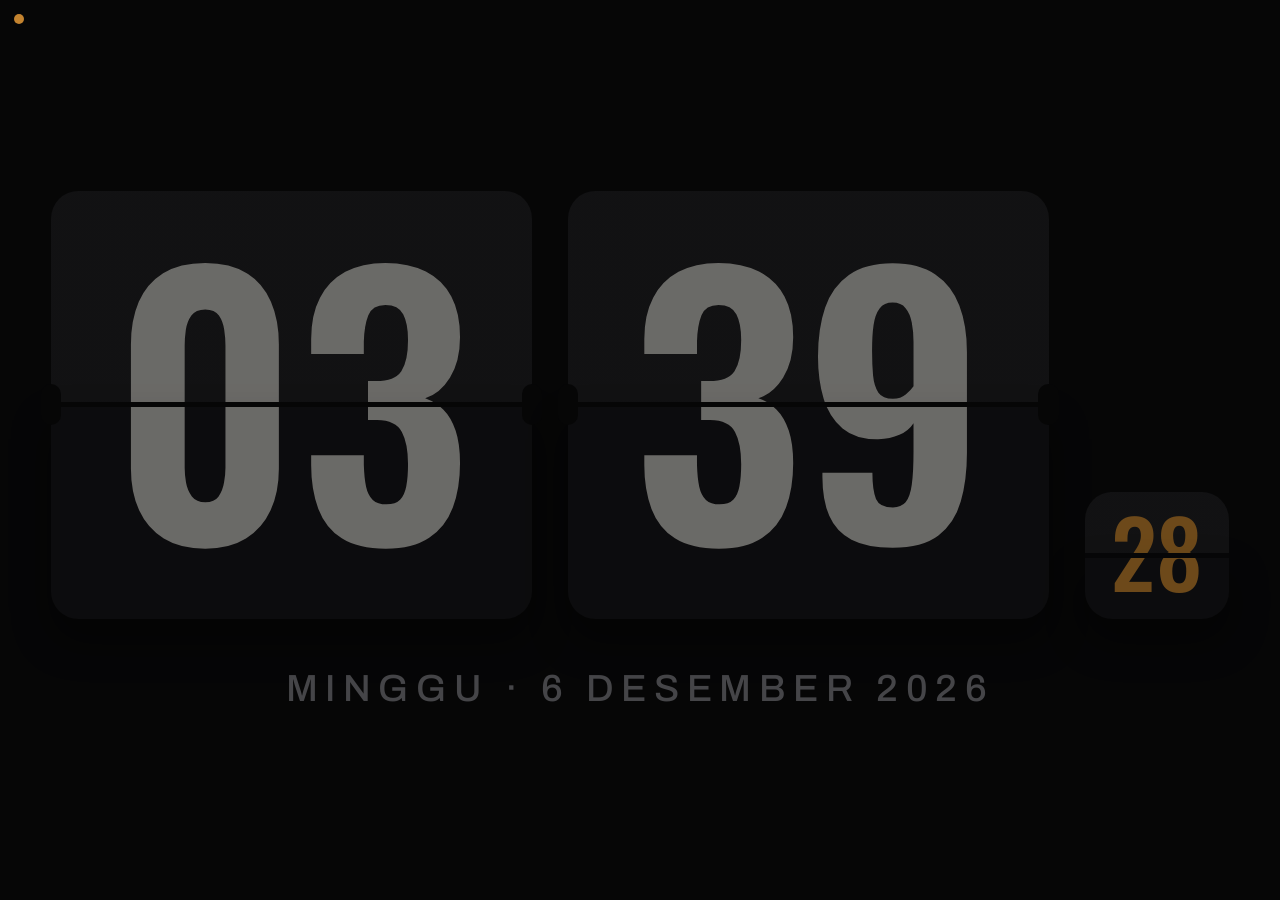
==== app/src/main/assets/www/index.html @ d1080f24 "Add files via upload" ====
<!doctype html>
<html lang="id">
<head>
<meta charset="utf-8">
<meta name="viewport" content="width=device-width, initial-scale=1, maximum-scale=1, user-scalable=no, viewport-fit=cover">
<title>Tablet Play</title>
<link rel="stylesheet" href="style.css">
</head>
<body>

<div id="stage">
  <div id="clock">
    <div id="cards">
      <div class="card" id="cardH"></div>
      <div class="card" id="cardM"></div>
      <div id="secwrap">
        <div id="ampm"></div>
        <div class="card small" id="cardS"></div>
      </div>
    </div>
    <div id="info">
      <div id="dateLine"></div>
      <div id="customWrap">
        <span id="speakBadge" aria-hidden="true"><svg viewBox="0 0 24 24" fill="none" stroke="currentColor" stroke-width="2.2" stroke-linecap="round" stroke-linejoin="round"><path d="M11 5L6 9H2v6h4l5 4z"/><path d="M15.5 8.5a5 5 0 0 1 0 7"/><path d="M19 5a10 10 0 0 1 0 14"/></svg></span>
        <div id="customLine"></div>
      </div>
    </div>
  </div>
  <div id="dim"></div>
  <div id="netdot" title="Remote terputus"></div>
  <button id="gear" aria-label="Buka pengaturan">
    <svg viewBox="0 0 24 24" width="28" height="28" fill="none" stroke="currentColor" stroke-width="2" stroke-linecap="round" stroke-linejoin="round"><circle cx="12" cy="12" r="3"/><path d="M19.4 15a1.7 1.7 0 0 0 .3 1.8l.1.1a2 2 0 1 1-2.8 2.8l-.1-.1a1.7 1.7 0 0 0-1.8-.3 1.7 1.7 0 0 0-1 1.5V21a2 2 0 1 1-4 0v-.1a1.7 1.7 0 0 0-1.1-1.5 1.7 1.7 0 0 0-1.8.3l-.1.1a2 2 0 1 1-2.8-2.8l.1-.1a1.7 1.7 0 0 0 .3-1.8 1.7 1.7 0 0 0-1.5-1H3a2 2 0 1 1 0-4h.1a1.7 1.7 0 0 0 1.5-1.1 1.7 1.7 0 0 0-.3-1.8l-.1-.1a2 2 0 1 1 2.8-2.8l.1.1a1.7 1.7 0 0 0 1.8.3H9a1.7 1.7 0 0 0 1-1.5V3a2 2 0 1 1 4 0v.1a1.7 1.7 0 0 0 1 1.5 1.7 1.7 0 0 0 1.8-.3l.1-.1a2 2 0 1 1 2.8 2.8l-.1.1a1.7 1.7 0 0 0-.3 1.8V9a1.7 1.7 0 0 0 1.5 1H21a2 2 0 1 1 0 4h-.1a1.7 1.7 0 0 0-1.5 1z"/></svg>
  </button>
</div>

<div id="panel" class="hidden" role="dialog" aria-label="Pengaturan">
  <div class="phead">
    <button class="iconbtn" id="closeBtn" aria-label="Tutup pengaturan">
      <svg viewBox="0 0 24 24" width="24" height="24" fill="none" stroke="currentColor" stroke-width="2" stroke-linecap="round"><path d="M18 6L6 18M6 6l12 12"/></svg>
    </button>
    <div class="ptitle">Pengaturan</div>
  </div>

  <div class="pbody">

    <section>
      <h3>Tema cepat</h3>
      <div class="seg" id="themeSeg"></div>
    </section>

    <section>
      <h3>Warna</h3>
      <div class="box" id="colorBox"></div>
    </section>

    <section>
      <h3>Teks kustom</h3>
      <div class="box pad">
        <label class="row">
          <div class="rtxt"><div class="rl">Tampilkan teks kustom</div><div class="rd">Muncul di bawah hari dan tanggal; jam mengecil otomatis</div></div>
          <input type="checkbox" class="sw" id="customOn">
        </label>
        <label for="customText" class="lbl">Isi teks (maks. 60 huruf)</label>
        <input id="customText" type="text" class="txt" maxlength="60" placeholder="Contoh: ZERO ACCIDENT · UTAMAKAN K3">
      </div>
    </section>

    <section>
      <h3>Remote via internet</h3>
      <div class="box pad">
        <label class="row">
          <div class="rtxt"><div class="rl">Izinkan remote</div><div class="rd">Teks dan warna bisa diubah dari HP/PC di mana saja</div></div>
          <input type="checkbox" class="sw" id="remoteOn">
        </label>
        <div id="remoteDetail">
          <div class="remote-grid">
            <div id="qr" class="qr" aria-label="QR code halaman remote"></div>
            <div class="rinfo">
              <label for="devName" class="lbl">Nama tablet</label>
              <input id="devName" type="text" class="txt" maxlength="30" placeholder="Contoh: Tablet Lobby">
              <div class="lbl" style="margin-top:10px">Kode perangkat</div>
              <div id="devCode" class="code"></div>
            </div>
          </div>
          <div class="status"><span id="netDotSmall" class="sdot"></span><span id="netText"></span></div>
          <div class="hint">Scan QR ini dengan HP untuk membuka halaman remote. Siapa pun yang punya link dari QR ini bisa mengubah tulisan, jadi simpan untuk Anda sendiri.</div>
          <details class="adv">
            <summary>Pengaturan lanjutan</summary>
            <label for="dbUrl" class="lbl">Alamat Firebase Realtime Database</label>
            <input id="dbUrl" type="url" class="txt" placeholder="https://xxxx-default-rtdb.asia-southeast1.firebasedatabase.app">
            <label for="remoteUrl" class="lbl">Alamat halaman remote</label>
            <input id="remoteUrl" type="url" class="txt">
            <button class="btn ghost" id="newKeyBtn">Buat kode perangkat baru</button>
            <div class="hint">Kode baru membuat link/QR lama tidak berlaku lagi.</div>
          </details>
        </div>
      </div>
    </section>

    <section>
      <h3>Musik &amp; suara pengumuman</h3>
      <div class="box pad">
        <div class="status"><span id="accDot" class="sdot"></span><span id="accText"></span></div>
        <button class="btn" id="accBtn">Beri izin kontrol musik</button>
        <div class="status"><span id="splitDot" class="sdot"></span><span id="splitText"></span></div>
        <div class="hint">Untuk musik/video di samping jam: buka <b>Recent apps</b> → ketuk ikon Tablet Play → <b>Buka di tampilan layar terpisah</b>, lalu pilih YouTube / YT Music / Spotify di sisi lainnya. Simpan sebagai <b>App pair</b> agar setelah restart cukup sekali ketuk.</div>
        <div class="status"><span id="ttsDot" class="sdot"></span><span id="ttsText"></span></div>
        <button class="btn ghost" id="ttsBtn">Buka pengaturan suara (pasang bahasa Indonesia)</button>
        <button class="btn ghost" id="ttsTest">Tes bel + bacakan teks</button>
      </div>
    </section>

    <section>
      <h3>Tampilan</h3>
      <div class="box" id="toggleBox"></div>
    </section>

    <section>
      <h3>Kecerahan layar</h3>
      <div class="box pad">
        <label class="row">
          <div class="rtxt"><div class="rl">Atur kecerahan manual</div><div class="rd">Matikan untuk mengikuti kecerahan sistem</div></div>
          <input type="checkbox" class="sw" id="brightOn">
        </label>
        <div class="slider">
          <label for="bright" id="brightVal" class="bval">80%</label>
          <input id="bright" type="range" min="5" max="100" step="1">
        </div>
      </div>
    </section>

    <section>
      <h3>Tablet</h3>
      <div class="box pad">
        <label class="row">
          <div class="rtxt"><div class="rl">Buka otomatis saat tablet menyala</div><div class="rd">Setelah mati listrik / restart, jam langsung tampil</div></div>
          <input type="checkbox" class="sw" id="autoOn">
        </label>
        <div id="overlayWarn" class="warn hidden">
          <div>Android versi ini butuh izin <b>"Tampil di atas aplikasi lain"</b> agar jam bisa terbuka sendiri setelah tablet menyala.</div>
          <button class="btn" id="overlayBtn">Buka pengaturan izin</button>
        </div>
      </div>
    </section>

    <div class="ver">Tablet Play v1.1 · ketuk layar untuk memunculkan tombol pengaturan</div>
  </div>
</div>

<script src="config.js"></script>
<script src="qrcode.js"></script>
<script src="app.js"></script>
</body>
</html>
---- app/src/main/assets/www/style.css ----
@font-face { font-family: 'Oswald'; font-weight: 500; src: url('fonts/oswald-latin-500-normal.woff2') format('woff2'); }
@font-face { font-family: 'Oswald'; font-weight: 600; src: url('fonts/oswald-latin-600-normal.woff2') format('woff2'); }
@font-face { font-family: 'Archivo'; font-weight: 500; src: url('fonts/archivo-latin-500-normal.woff2') format('woff2'); }
@font-face { font-family: 'Archivo'; font-weight: 600; src: url('fonts/archivo-latin-600-normal.woff2') format('woff2'); }

:root {
  --bg: #0E0E0F;
  --card: #1C1C1F;
  --text: #ECEAE4;
  --accent: #F2A33A;
  --info: #9A9AA0;
  --custom: #ECEAE4;
  --W: 280px; --H: 250px; --fs: 200px; --r: 16px; --split: 3px; --nw: 12px; --nh: 24px;
  --sW: 84px; --sH: 74px; --sfs: 52px;
}

* { box-sizing: border-box; -webkit-tap-highlight-color: transparent; }
html, body { margin: 0; height: 100%; overflow: hidden; background: var(--bg); }
body { font-family: 'Archivo', sans-serif; user-select: none; -webkit-user-select: none; }

/* ---------- Clock stage ---------- */
#stage {
  position: fixed; left: 0; top: 0; right: 0; bottom: 0;
  background: var(--bg);
  display: flex; align-items: center; justify-content: center;
}
#clock { display: flex; flex-direction: column; align-items: center; }
#cards { display: flex; align-items: center; }
#clock.land #cards { flex-direction: row; }
#clock.port #cards { flex-direction: column; }

#secwrap { display: flex; align-items: center; }
#clock.land #secwrap { flex-direction: column; align-self: flex-end; }
#clock.port #secwrap { flex-direction: row; }
#ampm {
  font-family: 'Archivo', sans-serif; font-weight: 600; letter-spacing: 0.14em;
  color: var(--accent);
}

#info { display: flex; flex-direction: column; align-items: center; text-align: center; }
#dateLine {
  font-weight: 500; letter-spacing: 0.2em; text-transform: uppercase; color: var(--info);
  white-space: nowrap;
}
#customWrap { display: flex; align-items: center; justify-content: center; gap: 0.4em; }
#speakBadge {
  display: none; flex-shrink: 0; width: 1.5em; height: 1.5em; border-radius: 50%;
  background: var(--accent); color: #1A1205; align-items: center; justify-content: center;
  font-size: inherit;
}
#speakBadge svg { width: 62%; height: 62%; }
body.speaking #speakBadge { display: inline-flex; animation: fc-pulse 1s ease-in-out infinite; }
body.speaking #customLine { color: var(--accent); }
@keyframes fc-pulse { 0%,100% { transform: scale(1); } 50% { transform: scale(1.12); } }
#customLine {
  font-weight: 600; letter-spacing: 0.02em; line-height: 1.25; color: var(--custom);
  overflow-wrap: anywhere;
}

/* ---------- Flip card ---------- */
.card {
  position: relative; width: var(--W); height: var(--H);
  perspective: calc(var(--H) * 4);
  font-family: 'Oswald', sans-serif; font-weight: 600;
}
.card.small { width: var(--sW); height: var(--sH); font-weight: 500; }
.card .h, .card .leaf {
  position: absolute; left: 0; width: 100%; height: 50%; overflow: hidden;
  background-color: var(--card);
  backface-visibility: hidden; -webkit-backface-visibility: hidden;
}
.card .top, .card .ltop {
  top: 0; border-radius: var(--r) var(--r) 0 0; transform-origin: 50% 100%;
  background-image: linear-gradient(rgba(255,255,255,0.05), rgba(255,255,255,0.05));
}
.card .bot, .card .lbot { bottom: 0; border-radius: 0 0 var(--r) var(--r); transform-origin: 50% 0; }
.card .bot { box-shadow: 0 calc(var(--H) * 0.05) calc(var(--H) * 0.09) rgba(0,0,0,0.35); }
.card span {
  display: block; width: 100%; height: var(--H); line-height: var(--H);
  text-align: center; font-size: var(--fs); color: var(--text);
  font-variant-numeric: tabular-nums;
  position: relative; top: calc(var(--H) * -0.035);
}
.card .bot span, .card .lbot span { transform: translateY(-50%); }
.card.small span { height: var(--sH); line-height: var(--sH); font-size: var(--sfs); color: var(--accent); top: calc(var(--sH) * -0.035); }

.card .leaf { display: none; z-index: 2; }
.card.flip .leaf { display: block; }
.card.flip .ltop { animation: fc-top 0.28s ease-in forwards; }
.card.flip .lbot { transform: rotateX(90deg); animation: fc-bot 0.28s ease-out 0.28s forwards; }
@keyframes fc-top { from { transform: rotateX(0deg); } to { transform: rotateX(-90deg); } }
@keyframes fc-bot { from { transform: rotateX(90deg); } to { transform: rotateX(0deg); } }

.card .split {
  position: absolute; left: 0; right: 0; top: calc(50% - var(--split) / 2);
  height: var(--split); background: var(--bg); z-index: 3;
}
.card .notch {
  position: absolute; top: calc(50% - var(--nh) / 2); width: var(--nw); height: var(--nh);
  border-radius: calc(var(--nw) / 2); background: var(--bg); z-index: 3;
}
.card .notch.l { left: calc(var(--nw) / -2); }
.card .notch.r { right: calc(var(--nw) / -2); }
.card.small .notch { display: none; }

#dim { position: fixed; left: 0; top: 0; right: 0; bottom: 0; background: #000; opacity: 0; pointer-events: none; transition: opacity 2s; }
#dim.on { opacity: 0.55; }

#netdot {
  position: fixed; left: 14px; top: 14px; width: 10px; height: 10px; border-radius: 5px;
  background: #F2A33A; opacity: 0; transition: opacity .5s; pointer-events: none;
}
#netdot.on { opacity: 0.8; }

#gear {
  position: fixed; right: 18px; top: 18px; width: 56px; height: 56px; border-radius: 28px;
  border: none; background: rgba(40,40,44,0.85); color: #ECEAE4;
  display: flex; align-items: center; justify-content: center; cursor: pointer;
  opacity: 0; pointer-events: none; transition: opacity .3s;
}
#gear.show { opacity: 1; pointer-events: auto; }

/* ---------- Settings panel ---------- */
#panel {
  position: fixed; z-index: 10; background: #121214; color: #ECEAE4;
  display: flex; flex-direction: column;
  box-shadow: 0 0 40px rgba(0,0,0,0.6);
  user-select: text; -webkit-user-select: text;
}
body.land #panel { top: 0; right: 0; bottom: 0; width: min(460px, 50vw); }
body.port #panel { left: 0; right: 0; bottom: 0; height: 62vh; border-radius: 18px 18px 0 0; }
#panel.hidden { display: none; }
body.land.panel-open #stage { right: min(460px, 50vw); }
body.port.panel-open #stage { bottom: 62vh; }

.phead { display: flex; align-items: center; gap: 6px; padding: 12px 14px 6px; flex-shrink: 0; }
.ptitle { font-family: 'Oswald', sans-serif; font-weight: 500; font-size: 26px; }
.iconbtn {
  width: 48px; height: 48px; border: none; background: transparent; color: #ECEAE4;
  display: flex; align-items: center; justify-content: center; border-radius: 24px; cursor: pointer;
}
.iconbtn:active { background: #2A2A2E; }
.pbody { overflow-y: auto; padding: 6px 18px 40px; -webkit-overflow-scrolling: touch; }
section { margin-top: 18px; }
h3 {
  margin: 0 0 8px 4px; font-size: 12px; font-weight: 600; letter-spacing: 0.16em;
  text-transform: uppercase; color: #9A9AA0;
}
.box { background: #1C1C1F; border-radius: 14px; display: flex; flex-direction: column; }
.box.pad { padding: 12px 16px 16px; gap: 10px; }
.row {
  display: flex; align-items: center; gap: 14px; min-height: 56px; cursor: pointer;
}
#toggleBox .row { padding: 10px 16px; border-bottom: 1px solid #2A2A2E; }
#toggleBox .row:last-child { border-bottom: none; }
.rtxt { flex: 1; display: flex; flex-direction: column; gap: 3px; }
.rl { font-size: 16px; font-weight: 500; }
.rd { font-size: 13px; color: #9A9AA0; }
.lbl { font-size: 13px; color: #9A9AA0; display: block; }
.hint { font-size: 12.5px; color: #9A9AA0; line-height: 1.4; }

.sw {
  appearance: none; -webkit-appearance: none; margin: 0; width: 52px; height: 30px; border-radius: 15px;
  background: #3A3A3E; position: relative; cursor: pointer; flex-shrink: 0; transition: background .2s;
}
.sw::after {
  content: ""; position: absolute; left: 3px; top: 3px; width: 24px; height: 24px; border-radius: 12px;
  background: #ECEAE4; transition: transform .2s;
}
.sw:checked { background: #F2A33A; }
.sw:checked::after { transform: translateX(22px); background: #1A1205; }

.txt {
  width: 100%; height: 48px; border-radius: 10px; border: 1px solid #3A3A3E; background: #0E0E0F;
  color: #ECEAE4; font: 500 16px 'Archivo', sans-serif; padding: 0 14px;
}
.txt:disabled { opacity: .4; }
.txt:focus { outline: 2px solid #F2A33A; outline-offset: 1px; }

.seg { display: grid; grid-template-columns: repeat(3, minmax(0, 1fr)); gap: 8px; background: #1C1C1F; padding: 6px; border-radius: 14px; }
.seg button {
  height: 46px; border: none; border-radius: 10px; background: transparent; color: #C8C8CC;
  font: 500 15px 'Archivo', sans-serif; cursor: pointer;
}
.seg button.on { background: #F2A33A; color: #1A1205; font-weight: 600; }

.cgroup { padding: 14px 16px; border-bottom: 1px solid #2A2A2E; display: flex; flex-direction: column; gap: 10px; }
.cgroup:last-child { border-bottom: none; }
.chead { display: flex; justify-content: space-between; align-items: center; }
.chex { font-size: 13px; color: #9A9AA0; font-family: monospace; }
.swatches { display: flex; flex-wrap: wrap; gap: 8px; align-items: center; }
.swatch {
  width: 42px; height: 42px; border-radius: 21px; padding: 0; cursor: pointer;
  border: 1px solid #4A4A50;
}
.swatch.on { box-shadow: 0 0 0 3px #1C1C1F, 0 0 0 5px #F2A33A; }
.cpick {
  appearance: none; -webkit-appearance: none; width: 42px; height: 42px; border-radius: 21px;
  border: 1px dashed #6A6A70; padding: 0; background: transparent; cursor: pointer;
}
.cpick::-webkit-color-swatch-wrapper { padding: 4px; }
.cpick::-webkit-color-swatch { border: none; border-radius: 17px; }

.remote-grid { display: flex; gap: 14px; align-items: flex-start; padding-top: 12px; border-top: 1px solid #2A2A2E; margin-top: 4px; }
.qr {
  width: 132px; height: 132px; flex-shrink: 0; border-radius: 10px; background: #FFFFFF; padding: 6px;
  display: flex; align-items: center; justify-content: center; color: #1C1C1F; font-size: 11px; text-align: center;
}
.qr svg { width: 100%; height: 100%; display: block; }
.rinfo { flex: 1; min-width: 0; display: flex; flex-direction: column; gap: 4px; }
.code { font-family: monospace; font-size: 22px; font-weight: 600; letter-spacing: 0.08em; color: #F2A33A; }
.status { display: flex; align-items: center; gap: 8px; font-size: 13px; color: #C8C8CC; margin-top: 10px; }
.sdot { width: 10px; height: 10px; border-radius: 5px; background: #6A6A70; flex-shrink: 0; }
.sdot.ok { background: #4CD07D; } .sdot.wait { background: #F2A33A; } .sdot.err { background: #FF6B5E; }
.adv { margin-top: 10px; }
.adv summary { cursor: pointer; font-size: 14px; color: #C8C8CC; padding: 8px 0; }
.adv .txt { margin-bottom: 10px; font-size: 14px; }
.btn {
  min-height: 46px; border: none; border-radius: 10px; background: #F2A33A; color: #1A1205;
  font: 600 15px 'Archivo', sans-serif; padding: 0 16px; cursor: pointer; margin-top: 6px;
}
.btn.ghost { background: transparent; color: #ECEAE4; border: 1px solid #3A3A3E; }
.warn { background: #2A2116; border-radius: 10px; padding: 12px; font-size: 13.5px; line-height: 1.4; color: #F3DDBA; display: flex; flex-direction: column; gap: 8px; }
.hidden { display: none !important; }

.slider { display: flex; align-items: center; gap: 14px; }
.slider input { flex: 1; accent-color: #F2A33A; height: 40px; }
.bval { width: 48px; font-size: 14px; color: #C8C8CC; }
.slider.off { opacity: .4; }
.ver { margin: 26px 4px 0; font-size: 12px; color: #6A6A70; }
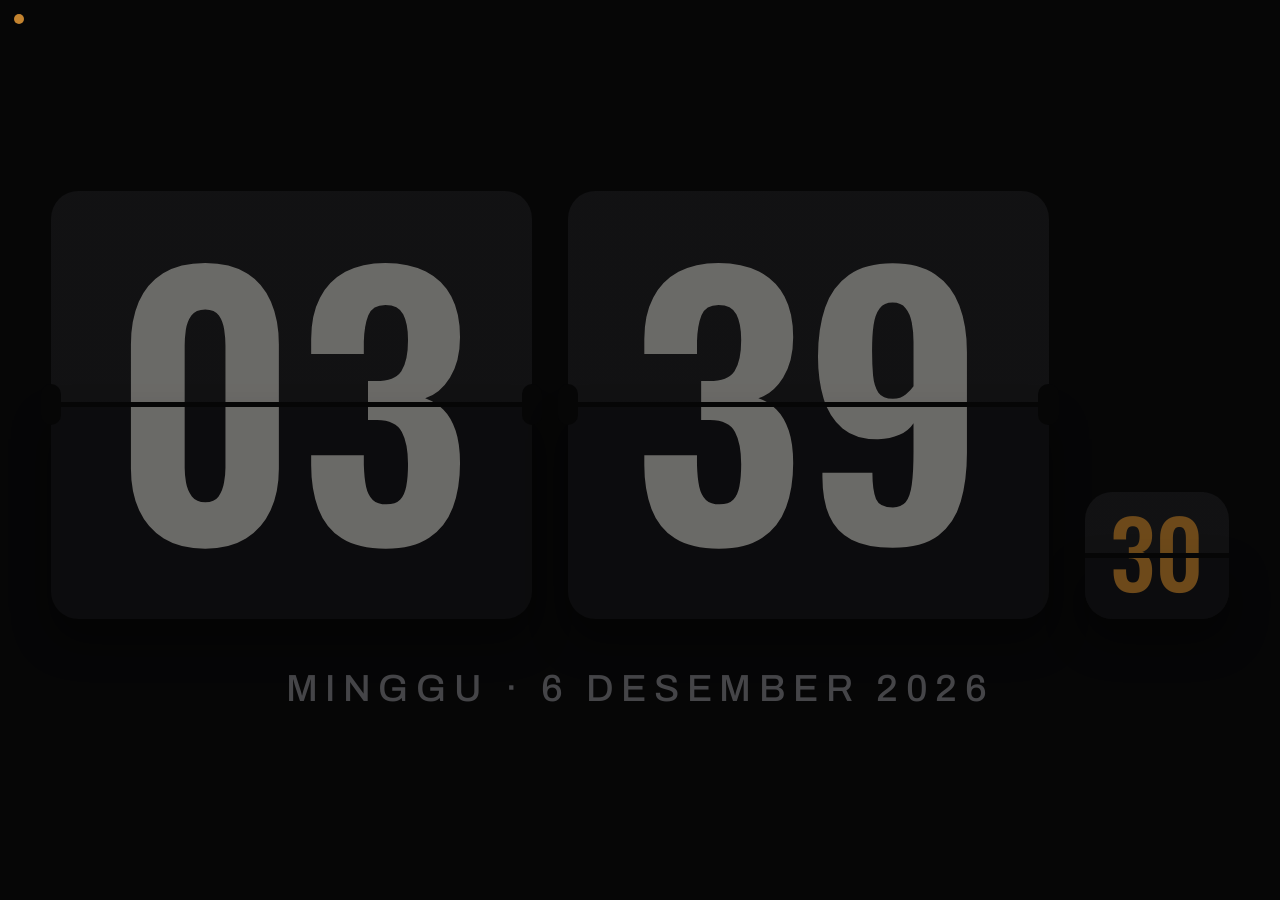
==== commit 62a3feda: "Add files via upload" ====
--- a/app/src/main/assets/www/index.html
+++ b/app/src/main/assets/www/index.html
@@ -107,6 +107,14 @@
         <div class="status"><span id="ttsDot" class="sdot"></span><span id="ttsText"></span></div>
         <button class="btn ghost" id="ttsBtn">Buka pengaturan suara (pasang bahasa Indonesia)</button>
         <button class="btn ghost" id="ttsTest">Tes bel + bacakan teks</button>
+        <label class="row">
+          <div class="rtxt"><div class="rl">Jaga jam tetap tampil</div><div class="rd">Kalau YouTube/Spotify menggeser jam keluar layar, jam dimunculkan lagi otomatis</div></div>
+          <input type="checkbox" class="sw" id="keepFront">
+        </label>
+        <div id="kfWarn" class="warn hidden">
+          <div>Agar jam bisa muncul kembali sendiri, beri izin <b>"Tampil di atas aplikasi lain"</b>.</div>
+          <button class="btn" id="kfBtn">Buka pengaturan izin</button>
+        </div>
       </div>
     </section>
 
@@ -143,7 +151,7 @@
       </div>
     </section>
 
-    <div class="ver">Tablet Play v1.1 · ketuk layar untuk memunculkan tombol pengaturan</div>
+    <div class="ver">Tablet Play v1.3 · ketuk layar untuk memunculkan tombol pengaturan</div>
   </div>
 </div>
 
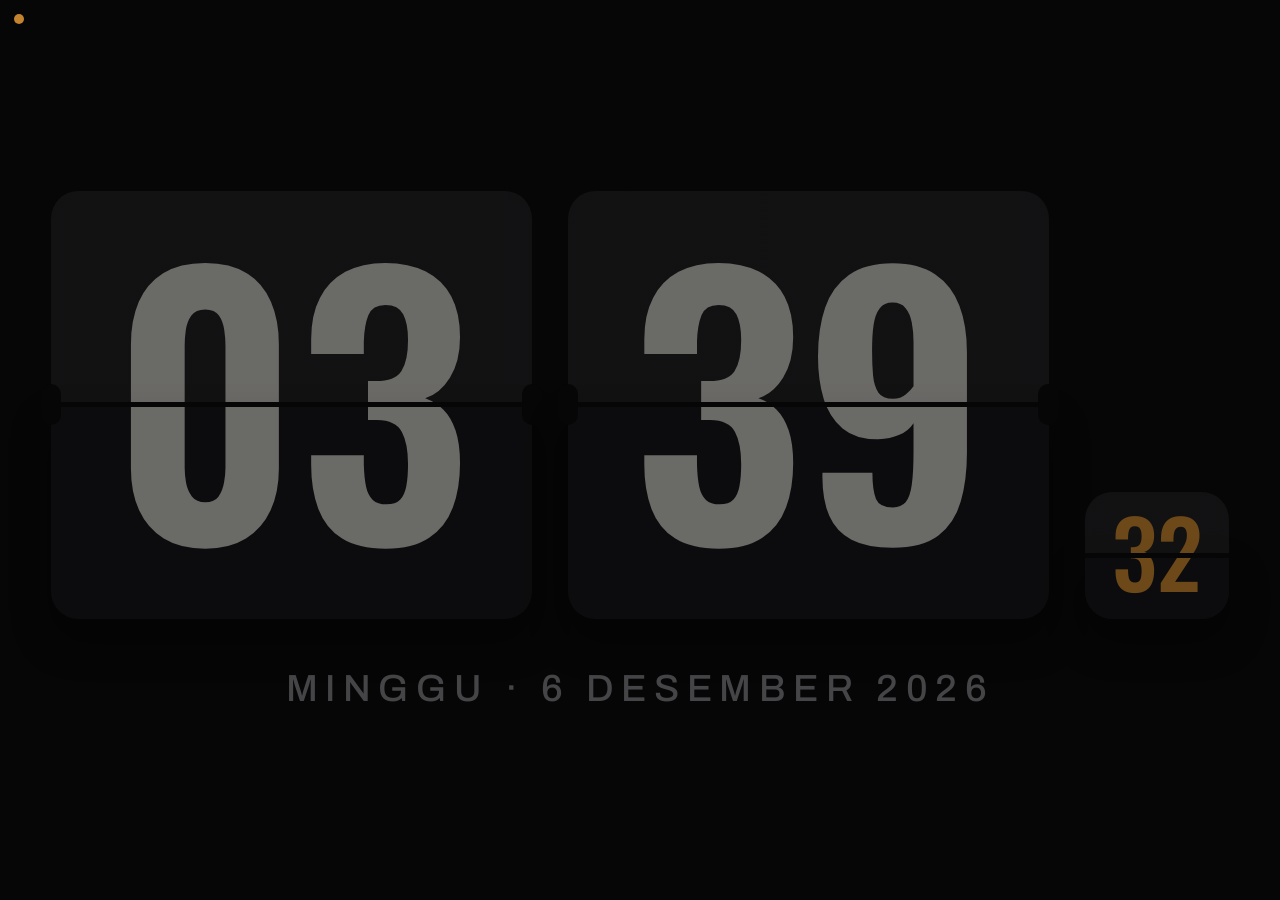
==== commit 36c22957: "Add files via upload" ====
--- a/app/src/main/assets/www/index.html
+++ b/app/src/main/assets/www/index.html
@@ -98,6 +98,28 @@
     </section>
 
     <section>
+      <h3>Mode tampilan jam</h3>
+      <div class="box pad">
+        <div class="seg" id="modeSeg">
+          <button data-mode="off">Layar penuh</button>
+          <button data-mode="right">Mengambang kanan</button>
+          <button data-mode="bottom">Mengambang bawah</button>
+        </div>
+        <label class="row" style="cursor:default">
+          <div class="rtxt"><div class="rl">Ukuran jam mengambang</div><div class="rd">Persen dari lebar (kanan) atau tinggi (bawah) layar</div></div>
+          <select id="ovPct" class="txt" style="width:110px">
+            <option value="20">20%</option><option value="25">25%</option><option value="30">30%</option><option value="35">35%</option><option value="40">40%</option><option value="50">50%</option>
+          </select>
+        </label>
+        <div class="hint">Mode mengambang: jam tampil di atas YouTube / Spotify yang berjalan layar penuh. Ketuk jam mengambang untuk kembali ke aplikasi ini.</div>
+        <div id="ovWarn" class="warn hidden">
+          <div>Mode mengambang butuh izin <b>"Tampil di atas aplikasi lain"</b>.</div>
+          <button class="btn" id="ovBtn">Buka pengaturan izin</button>
+        </div>
+      </div>
+    </section>
+
+    <section>
       <h3>Musik &amp; suara pengumuman</h3>
       <div class="box pad">
         <div class="status"><span id="accDot" class="sdot"></span><span id="accText"></span></div>
@@ -151,7 +173,7 @@
       </div>
     </section>
 
-    <div class="ver">Tablet Play v1.3 · ketuk layar untuk memunculkan tombol pengaturan</div>
+    <div class="ver">Tablet Play Overlay v1.4 · ketuk layar untuk memunculkan tombol pengaturan</div>
   </div>
 </div>
 
--- a/app/src/main/assets/www/style.css
+++ b/app/src/main/assets/www/style.css
@@ -27,10 +27,17 @@
 #clock { display: flex; flex-direction: column; align-items: center; }
 #cards { display: flex; align-items: center; }
 #clock.land #cards { flex-direction: row; }
+#clock.strip { flex-direction: row; align-items: center; }
+#clock.strip #cards { flex-direction: row; }
+#clock.strip #secwrap { flex-direction: column; align-self: flex-end; }
+#clock.strip #info { align-items: flex-start; text-align: left; }
+#clock.strip #customWrap { justify-content: flex-start; }
+body.overlay #gear, body.overlay #netdot { display: none !important; }
 #clock.port #cards { flex-direction: column; }
 
 #secwrap { display: flex; align-items: center; }
 #clock.land #secwrap { flex-direction: column; align-self: flex-end; }
+select.txt { padding: 0 10px; }
 #clock.port #secwrap { flex-direction: row; }
 #ampm {
   font-family: 'Archivo', sans-serif; font-weight: 600; letter-spacing: 0.14em;
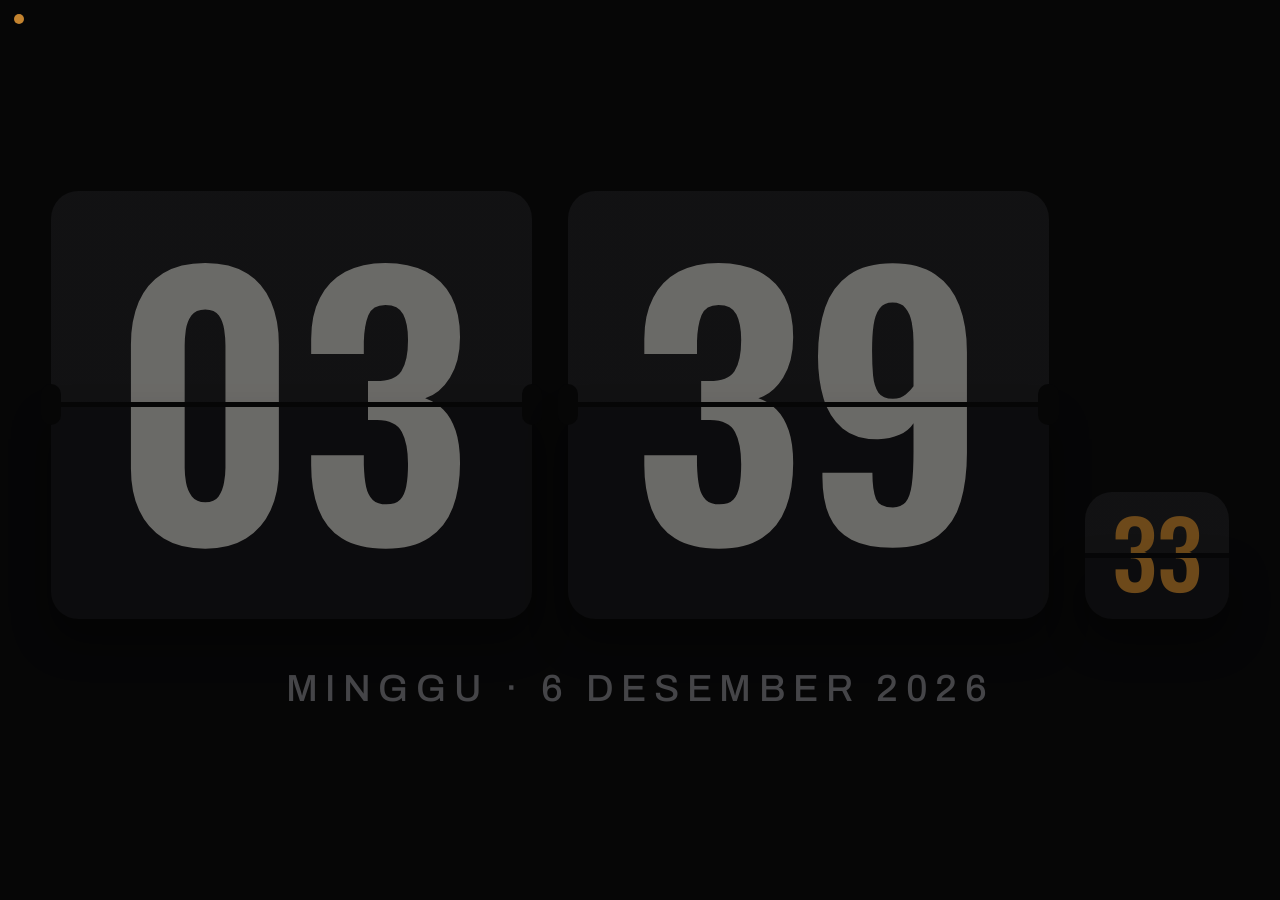
==== commit 86e7e320: "v1.6: jam mengambang kiri/kanan/atas/bawah (15-80%), pesan 150 huruf, berbagi akses penuh & pesan sa" ====
--- a/app/src/main/assets/www/index.html
+++ b/app/src/main/assets/www/index.html
@@ -60,8 +60,8 @@
           <div class="rtxt"><div class="rl">Tampilkan teks kustom</div><div class="rd">Muncul di bawah hari dan tanggal; jam mengecil otomatis</div></div>
           <input type="checkbox" class="sw" id="customOn">
         </label>
-        <label for="customText" class="lbl">Isi teks (maks. 60 huruf)</label>
-        <input id="customText" type="text" class="txt" maxlength="60" placeholder="Contoh: ZERO ACCIDENT · UTAMAKAN K3">
+        <label for="customText" class="lbl">Isi teks (maks. 150 huruf)</label>
+        <input id="customText" type="text" class="txt" maxlength="150" placeholder="Contoh: ZERO ACCIDENT · UTAMAKAN K3">
       </div>
     </section>
 
@@ -102,13 +102,15 @@
       <div class="box pad">
         <div class="seg" id="modeSeg">
           <button data-mode="off">Layar penuh</button>
-          <button data-mode="right">Mengambang kanan</button>
-          <button data-mode="bottom">Mengambang bawah</button>
+          <button data-mode="left">Kiri</button>
+          <button data-mode="right">Kanan</button>
+          <button data-mode="top">Atas</button>
+          <button data-mode="bottom">Bawah</button>
         </div>
         <label class="row" style="cursor:default">
-          <div class="rtxt"><div class="rl">Ukuran jam mengambang</div><div class="rd">Persen dari lebar (kanan) atau tinggi (bawah) layar</div></div>
+          <div class="rtxt"><div class="rl">Ukuran jam mengambang</div><div class="rd">Persen dari lebar (kiri/kanan) atau tinggi (atas/bawah) layar</div></div>
           <select id="ovPct" class="txt" style="width:110px">
-            <option value="20">20%</option><option value="25">25%</option><option value="30">30%</option><option value="35">35%</option><option value="40">40%</option><option value="50">50%</option>
+            <option value="15">15%</option><option value="20">20%</option><option value="25">25%</option><option value="30">30%</option><option value="35">35%</option><option value="40">40%</option><option value="50">50%</option><option value="60">60%</option><option value="70">70%</option><option value="80">80%</option>
           </select>
         </label>
         <div class="hint">Mode mengambang: jam tampil di atas YouTube / Spotify yang berjalan layar penuh. Ketuk jam mengambang untuk kembali ke aplikasi ini.</div>
@@ -173,7 +175,7 @@
       </div>
     </section>
 
-    <div class="ver">Tablet Play Overlay v1.4 · ketuk layar untuk memunculkan tombol pengaturan</div>
+    <div class="ver">Tablet Play v1.6 · ketuk layar untuk memunculkan tombol pengaturan</div>
   </div>
 </div>
 
--- a/app/src/main/assets/www/style.css
+++ b/app/src/main/assets/www/style.css
@@ -189,6 +189,8 @@
   height: 46px; border: none; border-radius: 10px; background: transparent; color: #C8C8CC;
   font: 500 15px 'Archivo', sans-serif; cursor: pointer;
 }
+#modeSeg { grid-template-columns: repeat(4, minmax(0, 1fr)); }
+#modeSeg button[data-mode="off"] { grid-column: 1 / -1; }
 .seg button.on { background: #F2A33A; color: #1A1205; font-weight: 600; }
 
 .cgroup { padding: 14px 16px; border-bottom: 1px solid #2A2A2E; display: flex; flex-direction: column; gap: 10px; }
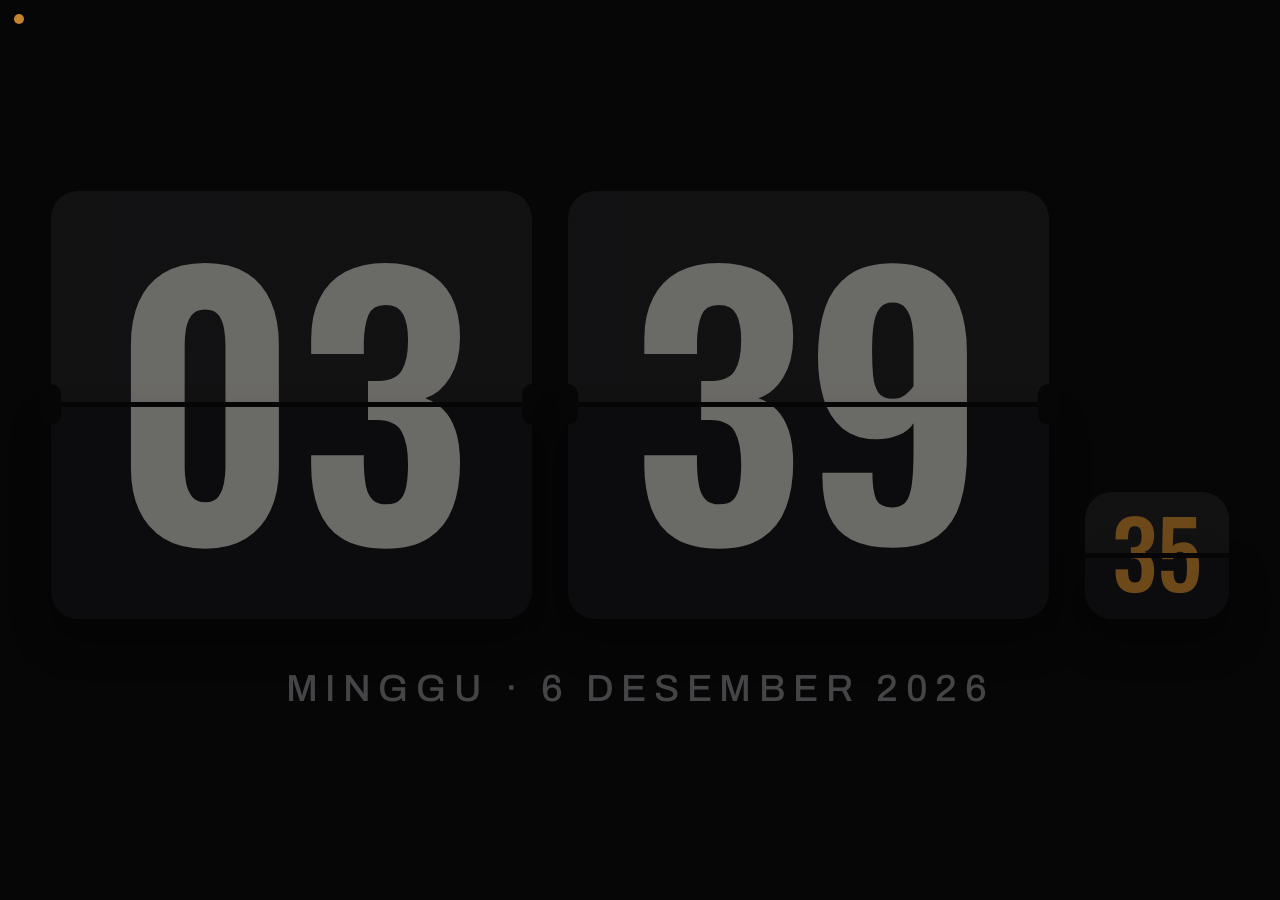
==== commit 375dfe1d: "v1.7: radio online langsung di aplikasi (7 stasiun bawaan, bisa tambah sendiri) Co-Authored-By: Clau" ====
--- a/app/src/main/assets/www/index.html
+++ b/app/src/main/assets/www/index.html
@@ -175,7 +175,7 @@
       </div>
     </section>
 
-    <div class="ver">Tablet Play v1.6 · ketuk layar untuk memunculkan tombol pengaturan</div>
+    <div class="ver">Tablet Play v1.7 · ketuk layar untuk memunculkan tombol pengaturan</div>
   </div>
 </div>
 
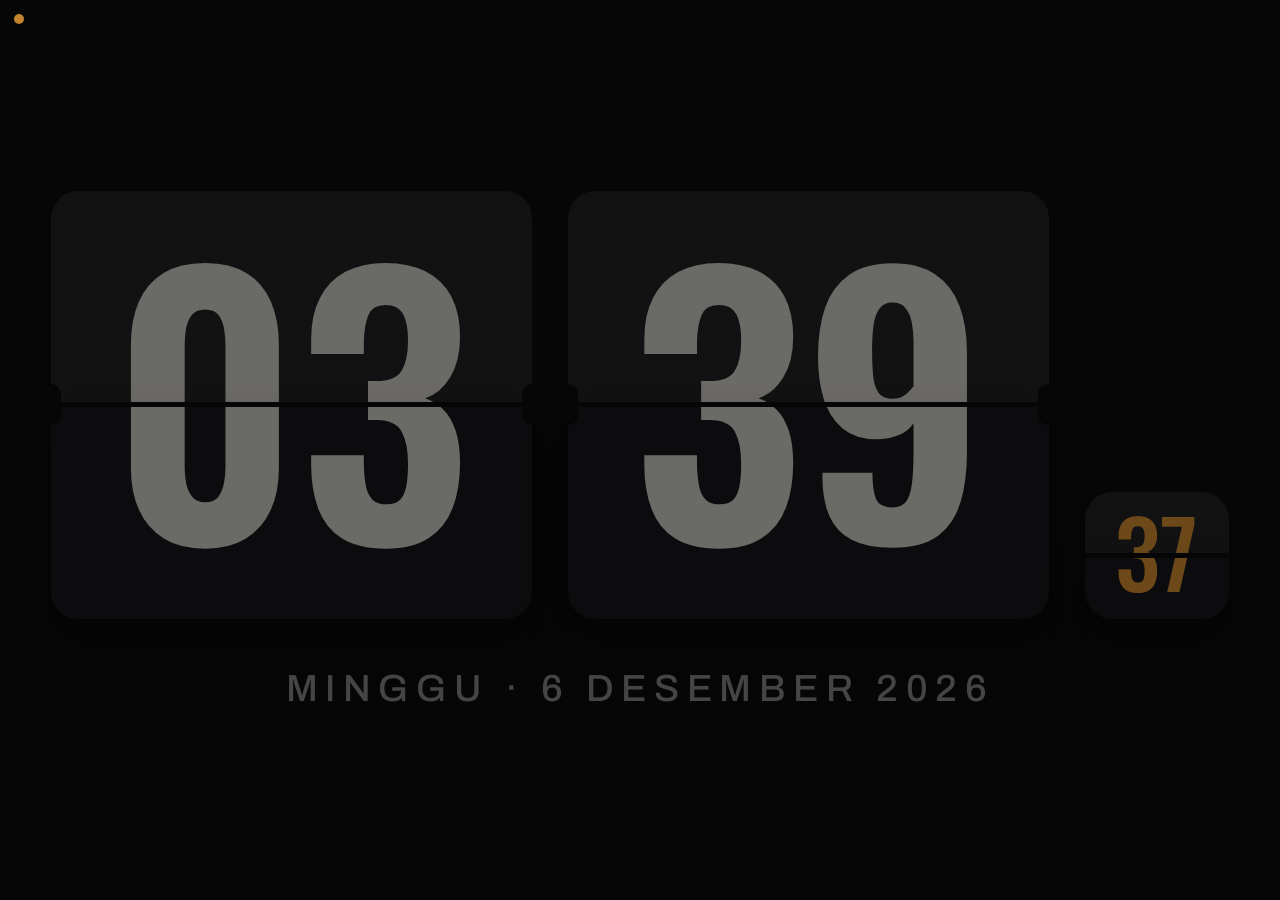
==== commit a057a3b9: "v1.8: tampilan radio di jam (stasiun, judul lagu, animasi mengikuti suara) Co-Authored-By: Claude Op" ====
--- a/app/src/main/assets/www/index.html
+++ b/app/src/main/assets/www/index.html
@@ -25,6 +25,14 @@
         <div id="customLine"></div>
       </div>
     </div>
+  </div>
+  <div id="radio" class="hidden" aria-live="polite">
+    <div id="rtext">
+      <div id="rlive"><span class="rdot"></span><span id="rstate">ON AIR</span><span id="rname"></span></div>
+      <div id="rtitle"></div>
+      <div id="rartist"></div>
+    </div>
+    <canvas id="rviz" aria-hidden="true"></canvas>
   </div>
   <div id="dim"></div>
   <div id="netdot" title="Remote terputus"></div>
@@ -175,7 +183,7 @@
       </div>
     </section>
 
-    <div class="ver">Tablet Play v1.7 · ketuk layar untuk memunculkan tombol pengaturan</div>
+    <div class="ver">Tablet Play v1.8 · ketuk layar untuk memunculkan tombol pengaturan</div>
   </div>
 </div>
 
--- a/app/src/main/assets/www/style.css
+++ b/app/src/main/assets/www/style.css
@@ -237,3 +237,21 @@
 .bval { width: 48px; font-size: 14px; color: #C8C8CC; }
 .slider.off { opacity: .4; }
 .ver { margin: 26px 4px 0; font-size: 12px; color: #6A6A70; }
+
+/* ---------- Tampilan radio ---------- */
+#radio { position: absolute; left: 0; right: 0; bottom: 0; display: flex; align-items: stretch; box-sizing: border-box; }
+#radio.hidden { display: none; }
+#radio::before { content: ""; position: absolute; left: 4%; right: 4%; top: 0; height: 1px; background: var(--card); }
+#rtext { display: flex; flex-direction: column; justify-content: center; min-width: 0; color: var(--text); }
+#rlive { display: flex; align-items: center; gap: .5em; color: var(--accent); font-weight: 700; letter-spacing: .12em; text-transform: uppercase; white-space: nowrap; overflow: hidden; }
+#rlive #rname { color: var(--info); letter-spacing: .06em; overflow: hidden; text-overflow: ellipsis; }
+#rstate::after { content: "·"; margin-left: .5em; color: var(--info); }
+.rdot { width: .62em; height: .62em; border-radius: 50%; background: var(--accent); flex-shrink: 0; animation: rpulse 1.6s ease-in-out infinite; }
+#radio.wait .rdot { animation-duration: .6s; }
+@keyframes rpulse { 0%, 100% { opacity: 1; transform: scale(1); } 50% { opacity: .35; transform: scale(.8); } }
+#rtitle { font-weight: 700; line-height: 1.12; margin-top: .28em; display: -webkit-box; -webkit-line-clamp: 2; -webkit-box-orient: vertical; overflow: hidden; overflow-wrap: anywhere; }
+#rartist { color: var(--info); margin-top: .3em; white-space: nowrap; overflow: hidden; text-overflow: ellipsis; }
+#rviz { flex: 1; min-width: 0; display: block; }
+#radio.col { flex-direction: column; }
+#radio.col #rviz { flex: 1 1 0; min-height: 0; height: 0; }
+#radio.noname #rname, #radio.noname #rstate::after { display: none; }
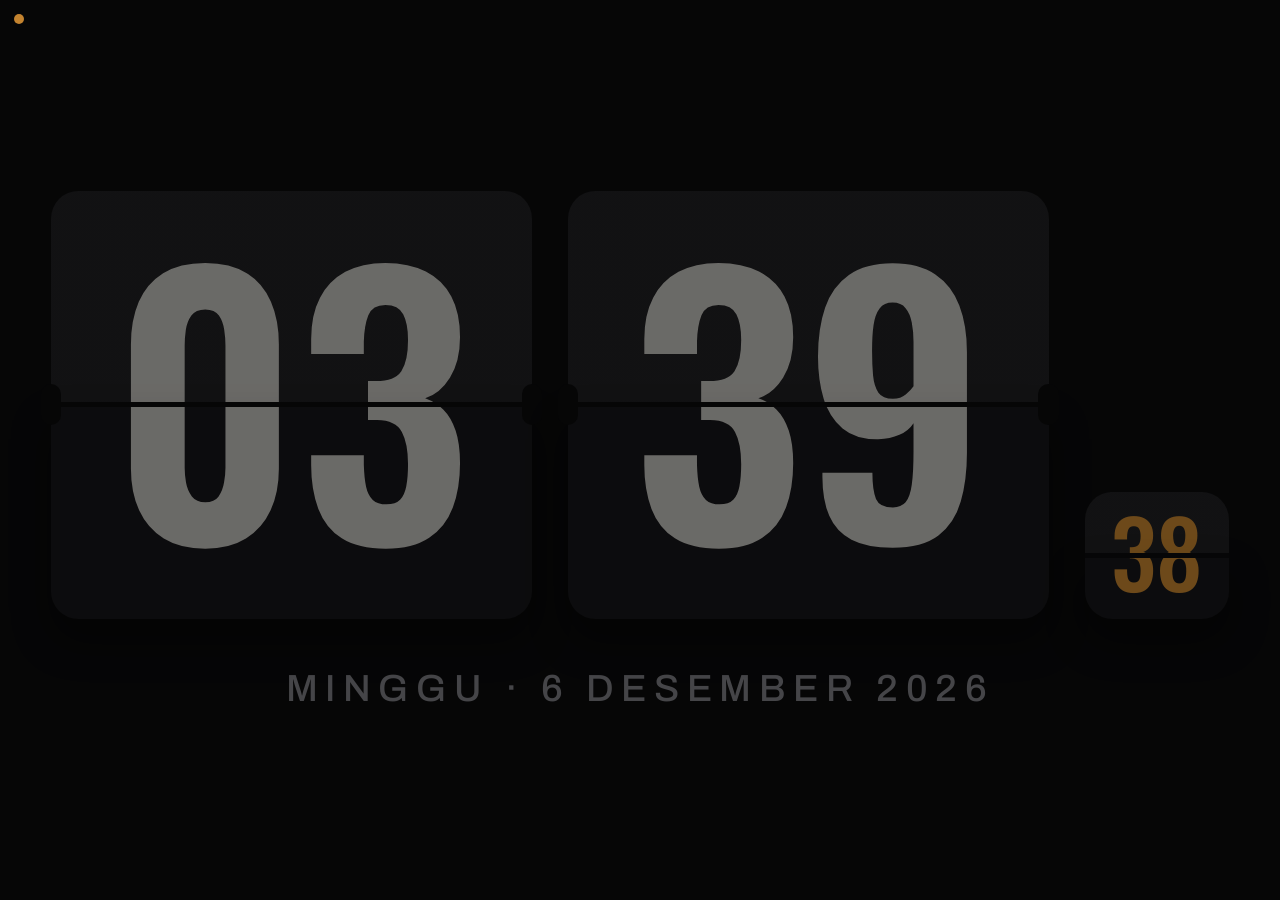
==== commit e05bb6ce: "v1.9: kamera live (WebRTC) dari tablet ke halaman remote Co-Authored-By: Claude Opus 5.5 <noreply@an" ====
--- a/app/src/main/assets/www/index.html
+++ b/app/src/main/assets/www/index.html
@@ -34,6 +34,7 @@
     </div>
     <canvas id="rviz" aria-hidden="true"></canvas>
   </div>
+  <div id="camdot" class="hidden"><span></span>Kamera aktif</div>
   <div id="dim"></div>
   <div id="netdot" title="Remote terputus"></div>
   <button id="gear" aria-label="Buka pengaturan">
@@ -151,6 +152,15 @@
     </section>
 
     <section>
+      <h3>Kamera (lihat dari remote)</h3>
+      <div class="box pad">
+        <div class="status"><span id="camPermDot" class="sdot"></span><span id="camPermText"></span></div>
+        <button class="btn" id="camPermBtn">Izinkan kamera</button>
+        <div class="hint">Setelah diizinkan, kamera tablet bisa dilihat live dari halaman remote (hanya pemegang akses penuh). Selama dilihat, di pojok layar muncul tanda <b>"Kamera aktif"</b>.</div>
+      </div>
+    </section>
+
+    <section>
       <h3>Tampilan</h3>
       <div class="box" id="toggleBox"></div>
     </section>
@@ -183,7 +193,7 @@
       </div>
     </section>
 
-    <div class="ver">Tablet Play v1.8 · ketuk layar untuk memunculkan tombol pengaturan</div>
+    <div class="ver">Tablet Play v1.9 · ketuk layar untuk memunculkan tombol pengaturan</div>
   </div>
 </div>
 
--- a/app/src/main/assets/www/style.css
+++ b/app/src/main/assets/www/style.css
@@ -255,3 +255,9 @@
 #radio.col { flex-direction: column; }
 #radio.col #rviz { flex: 1 1 0; min-height: 0; height: 0; }
 #radio.noname #rname, #radio.noname #rstate::after { display: none; }
+
+/* ---------- Tanda kamera aktif ---------- */
+#camdot { position: fixed; left: 14px; top: 12px; display: flex; align-items: center; gap: 7px; padding: 5px 11px 5px 9px; border-radius: 99px;
+  background: rgba(0,0,0,.55); color: #fff; font: 600 13px/1 'Archivo', sans-serif; letter-spacing: .02em; pointer-events: none; z-index: 5; }
+#camdot.hidden { display: none; }
+#camdot span { width: 9px; height: 9px; border-radius: 50%; background: #FF3B30; animation: rpulse 1.6s ease-in-out infinite; }
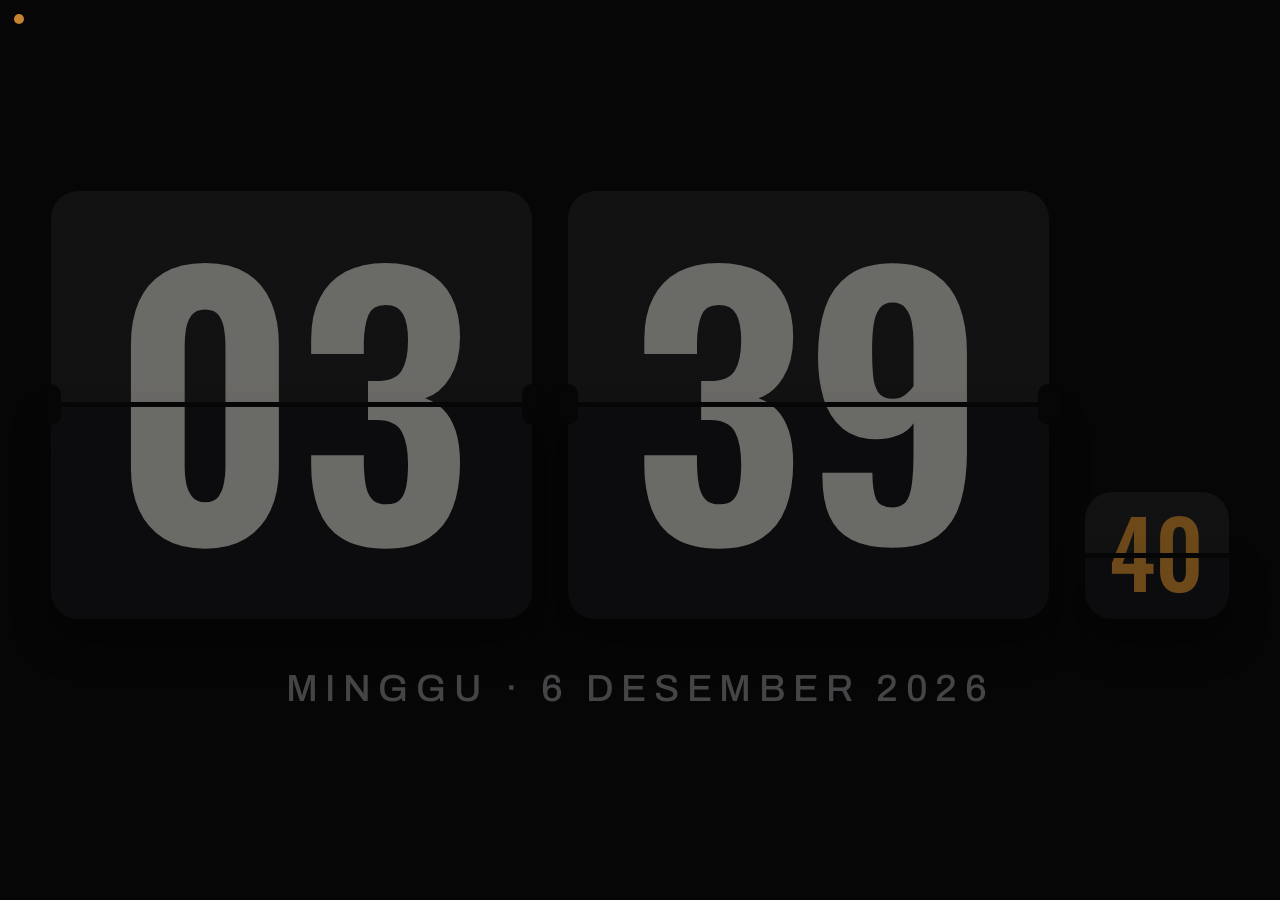
==== commit 5672bd25: "v2.0: login Google di remote, kunci tablet ke akun, izin per email (penuh / pesan saja) Co-Authored-" ====
--- a/app/src/main/assets/www/index.html
+++ b/app/src/main/assets/www/index.html
@@ -193,7 +193,7 @@
       </div>
     </section>
 
-    <div class="ver">Tablet Play v1.9 · ketuk layar untuk memunculkan tombol pengaturan</div>
+    <div class="ver">Tablet Play v2.0 · ketuk layar untuk memunculkan tombol pengaturan</div>
   </div>
 </div>
 
